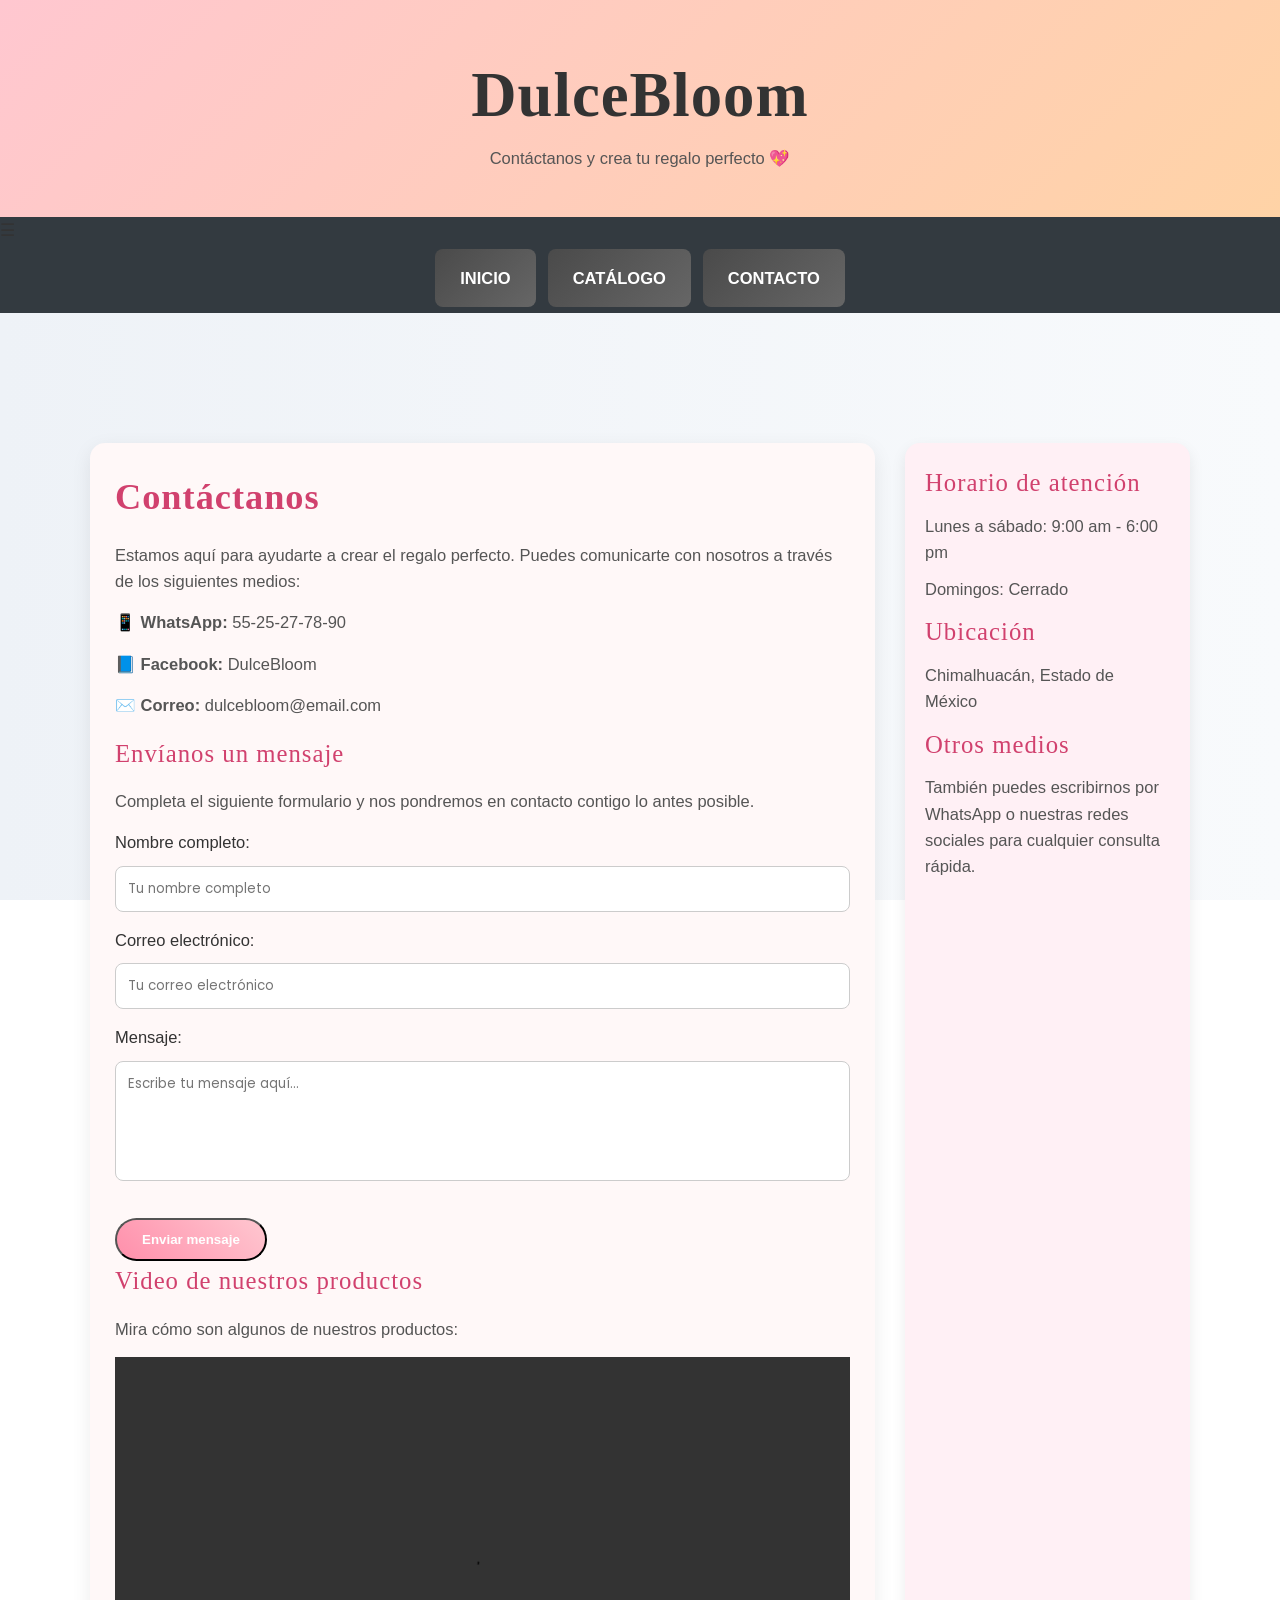
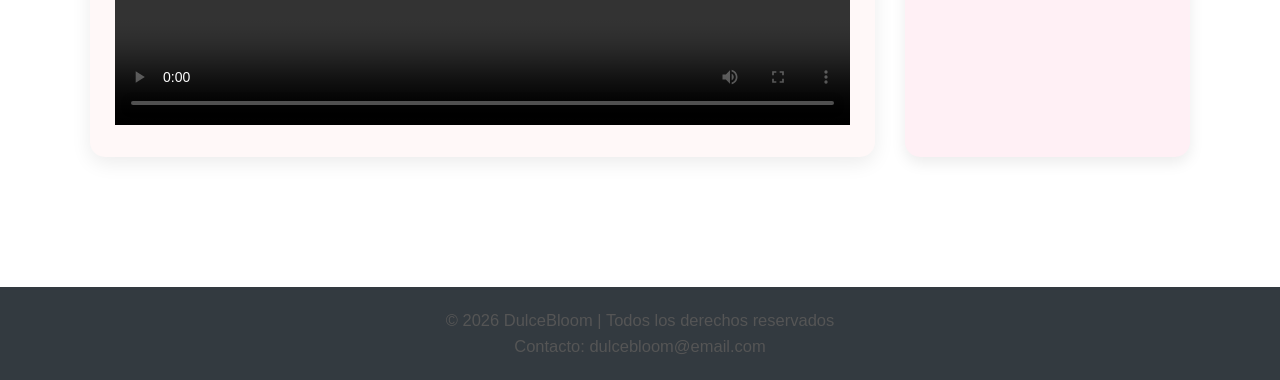
==== contacto.html @ 3e98065d "Practica 7 Empresa" ====
<!DOCTYPE html>
<html lang="es">
<head>
<meta charset="UTF-8">
<meta name="viewport" content="width=device-width, initial-scale=1.0">
<title>DulceBloom - Contacto</title>
<link rel="stylesheet" href="miestilo.css">
<link href="https://fonts.googleapis.com/css2?family=Poppins:wght@300;400;600&display=swap" rel="stylesheet">

<style>
/* ===== Contacto ===== */
section {
    display: flex;
    flex-wrap: wrap;
    max-width: 1200px;
    margin: 40px auto;
    gap: 30px;
    padding: 20px;
}

article {
    flex: 3;
    background: #fff8f8;
    padding: 25px;
    border-radius: 15px;
    box-shadow: 0 6px 20px rgba(0,0,0,0.08);
}

article h2, article h3 {
    color: #d1416e;
    margin-bottom: 15px;
}

article p {
    margin-bottom: 15px;
}

article input, article textarea {
    width: 100%;
    padding: 12px;
    border-radius: 8px;
    border: 1px solid #ccc;
    margin-bottom: 15px;
    font-family: 'Poppins', sans-serif;
}

article textarea {
    min-height: 120px;
    resize: none;
}

article .boton {
    display: inline-block;
    background: linear-gradient(45deg, #ff8fab, #ffc7d0);
    color: white;
    padding: 12px 25px;
    border-radius: 25px;
    text-decoration: none;
    font-weight: 600;
    transition: 0.3s;
}

article .boton:hover {
    transform: scale(1.05);
    box-shadow: 0 8px 20px rgba(0,0,0,0.2);
}

aside {
    flex: 1;
    background: #fff0f5;
    padding: 20px;
    border-radius: 15px;
    box-shadow: 0 6px 15px rgba(0,0,0,0.08);
}

aside h3 {
    color: #d1416e;
    margin-bottom: 10px;
}

aside p {
    margin-bottom: 10px;
}

/* Responsive */
@media (max-width: 768px) {
    section {
        flex-direction: column;
    }
}
</style>
</head>

<body>

<header class="header">
    <h1>DulceBloom</h1>
    <p>Contáctanos y crea tu regalo perfecto 💖</p>
</header>

<nav class="navbar">
<span class="icon" onclick="toggleMenu()">☰</span>
<ul class="menu" id="menu">
<li><a href="index.html">INICIO</a></li>
<li><a href="productos.html">CATÁLOGO</a></li>
<li><a href="contacto.html">CONTACTO</a></li>
</ul>
</nav>

<main class="contenedor-principal">
<section>

<article>
<h2>Contáctanos</h2>
<p>Estamos aquí para ayudarte a crear el regalo perfecto. Puedes comunicarte con nosotros a través de los siguientes medios:</p>

<p><strong>📱 WhatsApp:</strong> 55-25-27-78-90</p>
<p><strong>📘 Facebook:</strong> DulceBloom</p>
<p><strong>✉️ Correo:</strong> dulcebloom@email.com</p>

<h3>Envíanos un mensaje</h3>
<p>Completa el siguiente formulario y nos pondremos en contacto contigo lo antes posible.</p>

<form action="mailto:contacto@dulcebloom.com" method="post" enctype="text/plain">
    <label for="nombre">Nombre completo:</label>
    <input type="text" id="nombre" name="nombre" placeholder="Tu nombre completo" required>

    <label for="correo">Correo electrónico:</label>
    <input type="email" id="correo" name="correo" placeholder="Tu correo electrónico" required>

    <label for="mensaje">Mensaje:</label>
    <textarea id="mensaje" name="mensaje" placeholder="Escribe tu mensaje aquí..." required></textarea>

    <button type="submit" class="boton">Enviar mensaje</button>
</form>

<h3>Video de nuestros productos</h3>
<p>Mira cómo son algunos de nuestros productos:</p>

<!-- Video embebido -->
<video width="100%" height="auto" controls>
    <source src="video/Video promocional.mp4" type="video/mp4">
    Tu navegador no soporta la reproducción de videos.
</video>

</article>

<aside>
<h3>Horario de atención</h3>
<p>Lunes a sábado: 9:00 am - 6:00 pm</p>
<p>Domingos: Cerrado</p>

<h3>Ubicación</h3>
<p>Chimalhuacán, Estado de México</p>

<h3>Otros medios</h3>
<p>También puedes escribirnos por WhatsApp o nuestras redes sociales para cualquier consulta rápida.</p>
</aside>

</section>
</main>

<footer class="pie">
<p>© 2026 DulceBloom | Todos los derechos reservados</p>
<p>Contacto: dulcebloom@email.com</p>
</footer>

<script>
function toggleMenu() {
document.getElementById("menu").classList.toggle("active");
}
</script>

</body>
</html>
---- miestilo.css ----
/* ===== RESET ===== */
*, *::before, *::after {
    box-sizing: border-box;
    margin: 0;
    padding: 0;
}

/* ===== BODY ===== */
body {
    font-family: 'Montserrat', sans-serif;
    background: linear-gradient(to right, #eef2f7, #f8fafc);
    background-attachment: fixed;
    color: #333;
    line-height: 1.6;
    font-size: 16.5px;
}

/* ===== TIPOGRAFÍA PRO ===== */
h1, h2, h3 {
    font-family: 'Playfair Display', serif;
    letter-spacing: 1px;
}

h1 { font-size: 3.8em; font-weight: 700; }
h2 { font-size: 2.2em; font-weight: 600; }
h3 { font-size: 1.5em; font-weight: 500; }

p {
    color: #555;
}

/* ===== HEADER ===== */
.header {
    background: linear-gradient(135deg, #ffc7d0, #ffd3a6);
    padding: 45px 20px;
    text-align: center;
    box-shadow: 0 8px 25px rgba(0, 0, 0, 0.1);
}

/* ===== NAVBAR ===== */
.navbar {
    background-color: #333a40;
    position: sticky;
    top: 0;
    z-index: 1000;
}

.menu {
    list-style: none;
    display: flex;
    justify-content: center;
    max-width: 1200px;
    margin: auto;
}

.menu li a {
    display: block;
    color: white;
    padding: 16px 25px;
    text-decoration: none;
    font-weight: 600;
    text-transform: uppercase;
    background: linear-gradient(135deg, #4a4a4a, #666);
    margin: 6px;
    border-radius: 8px;
    transition: 0.3s;
    position: relative;
}

.menu li a:hover {
    background: linear-gradient(45deg, #ff8fab, #ffc7d0);
    color: #333;
    transform: translateY(-3px);
}

/* Línea animada */
.menu li a::after {
    content: "";
    position: absolute;
    width: 0%;
    height: 3px;
    bottom: 5px;
    left: 50%;
    background: white;
    transition: 0.3s;
}

.menu li a:hover::after {
    width: 60%;
    left: 20%;
}

/* ===== CONTENEDOR ===== */
.contenedor-principal {
    display: flex;
    flex-wrap: wrap;
    gap: 30px;
    max-width: 1200px;
    margin: 40px auto;
    padding: 30px;
    background: transparent;
}

/* ===== CONTENIDO ===== */
.contenido {
    flex: 3;
    background: transparent;
}

.contenido h2 {
    color: #d1416e;
    margin-bottom: 15px;
    border-bottom: 2px solid #ffd3a6;
    padding-bottom: 5px;
}

/* ===== TARJETAS ===== */
.catalogo, .productos {
    display: grid;
    grid-template-columns: repeat(auto-fit, minmax(180px, 1fr));
    gap: 20px;
    margin-top: 20px;
}

.card, .producto {
    background: rgba(255,255,255,0.9);
    border-radius: 15px;
    padding: 12px;
    text-align: center;
    box-shadow: 0 6px 15px rgba(0,0,0,0.1);
    transition: 0.3s;
    backdrop-filter: blur(5px);
}

.card:hover, .producto:hover {
    transform: translateY(-10px) scale(1.03);
    box-shadow: 0 15px 30px rgba(0,0,0,0.25);
}

.card img, .producto img {
    width: 100%;
    border-radius: 12px;
    transition: 0.4s;
}

.card:hover img, .producto:hover img {
    transform: scale(1.08);
}

/* ===== ASIDE ===== */
.lateral {
    flex: 1;
    background: rgba(255,240,245,0.9);
    padding: 20px;
    border-radius: 12px;
    text-align: center;
}

/* ===== FORMULARIO ===== */
input, textarea {
    width: 100%;
    padding: 12px;
    border-radius: 8px;
    border: 1px solid #ccc;
    margin-top: 10px;
    font-family: 'Montserrat', sans-serif;
}

textarea {
    min-height: 100px;
}

/* ===== BOTÓN ===== */
.boton {
    display: inline-block;
    background: linear-gradient(45deg, #ff8fab, #ffc7d0);
    color: white;
    padding: 12px 25px;
    border-radius: 25px;
    text-decoration: none;
    margin-top: 15px;
    transition: 0.3s;
    position: relative;
    overflow: hidden;
}

.boton:hover {
    transform: scale(1.05);
}

/* brillo */
.boton::after {
    content: "";
    position: absolute;
    left: -100%;
    top: 0;
    width: 100%;
    height: 100%;
    background: rgba(255,255,255,0.3);
    transition: 0.4s;
}

.boton:hover::after {
    left: 100%;
}

/* ===== FOOTER ===== */
.pie {
    background-color: #333a40;
    color: white;
    text-align: center;
    padding: 20px;
    margin-top: 40px;
}

/* ===== ANIMACIÓN ===== */
@keyframes aparecer {
    from {
        opacity: 0;
        transform: translateY(30px);
    }
    to {
        opacity: 1;
        transform: translateY(0);
    }
}

.header, .contenido, .lateral, .card, .producto {
    animation: aparecer 0.8s ease;
}

/* ===== RESPONSIVE ===== */
@media (max-width: 768px) {
    .contenedor-principal {
        flex-direction: column;
    }

    .menu {
        flex-direction: column;
        display: flex;
    }

    .menu.active {
        display: flex;
    }

    .icon {
        display: block;
        text-align: center;
        color: white;
        padding: 10px;
        cursor: pointer;
    }
}
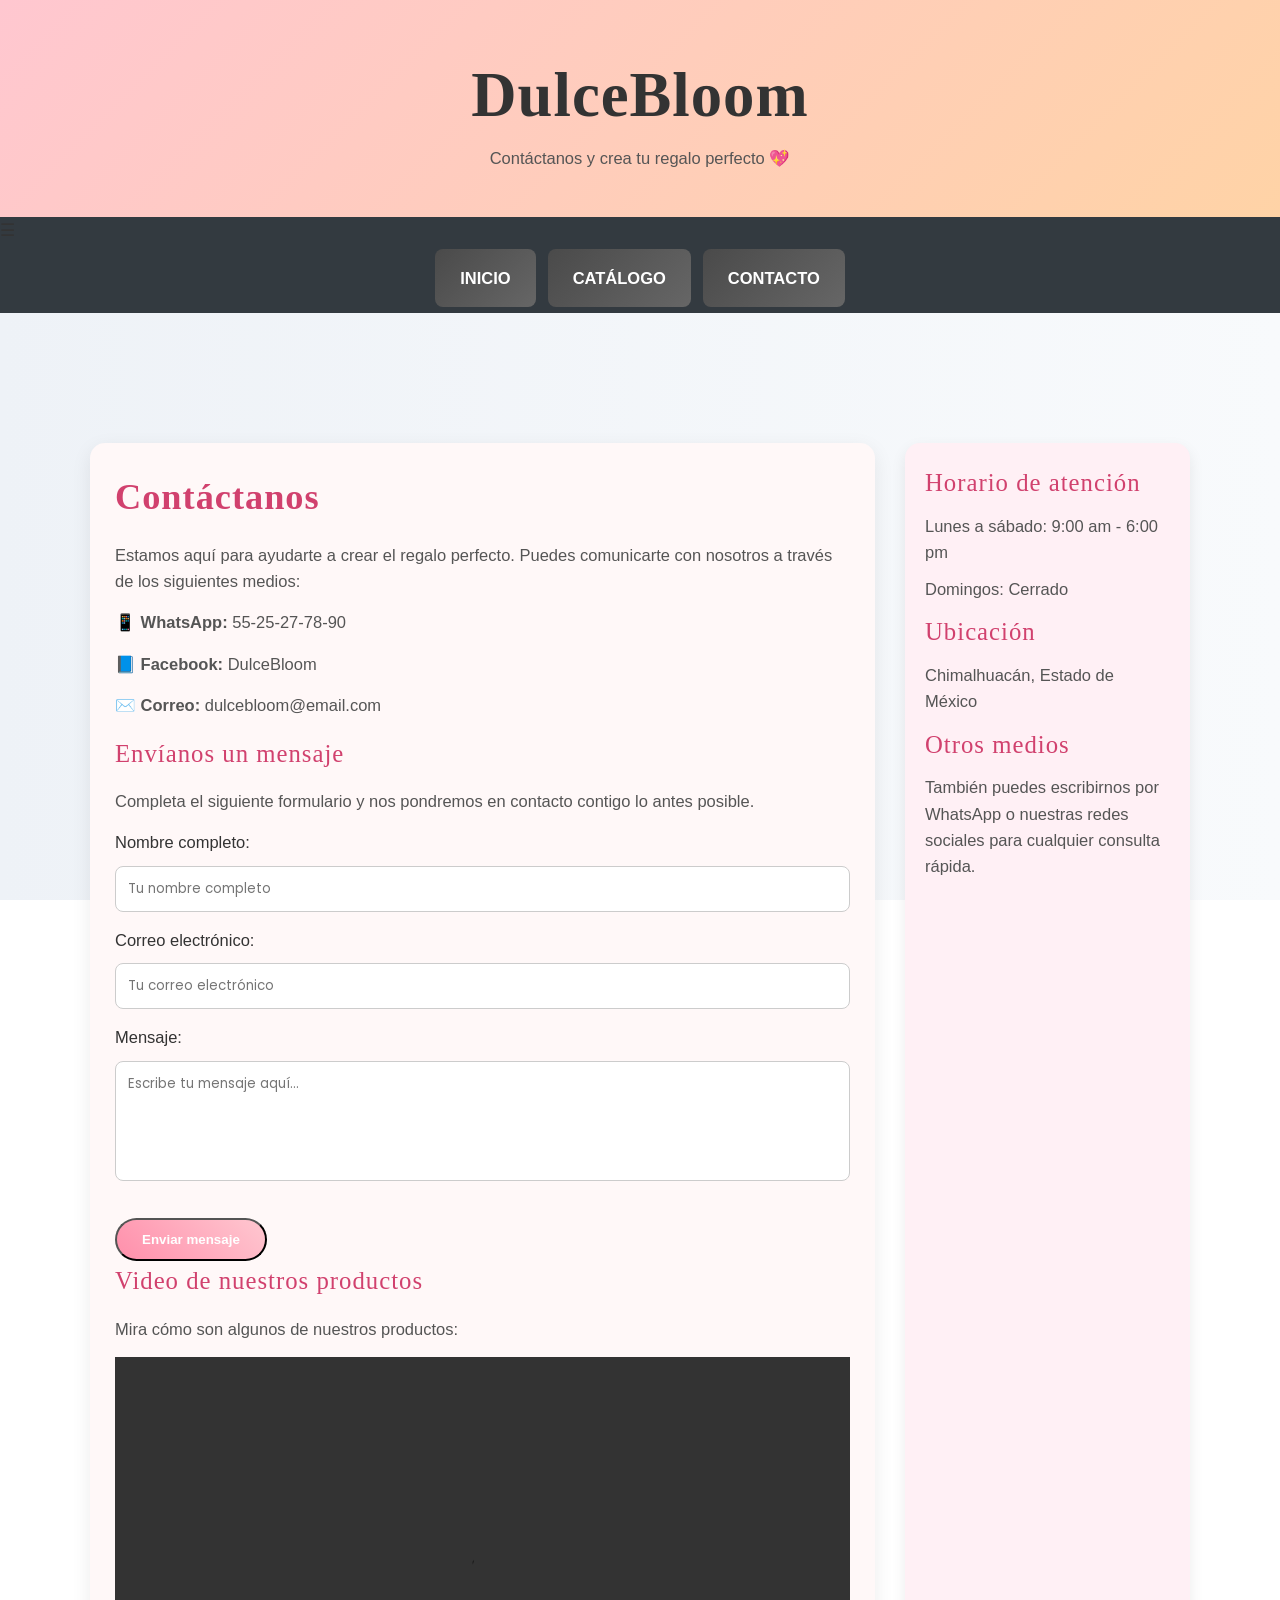
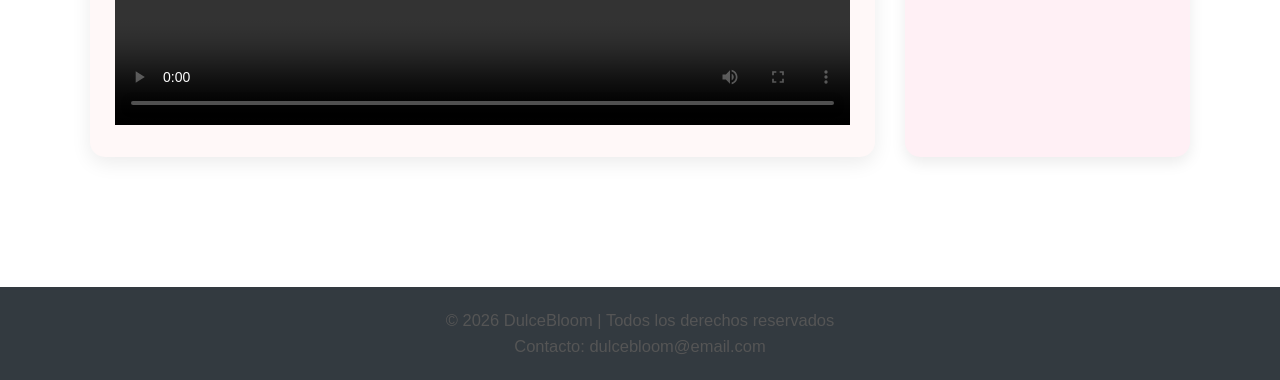
==== commit 06a68111: "Fix HTML structure and formatting in contacto.html" ====
--- a/contacto.html
+++ b/contacto.html
@@ -139,7 +139,7 @@
 
 <!-- Video embebido -->
 <video width="100%" height="auto" controls>
-    <source src="video/Video promocional.mp4" type="video/mp4">
+    <source src="img/video/Video promocional.mp4" type="video/mp4">
     Tu navegador no soporta la reproducción de videos.
 </video>
 
@@ -172,4 +172,4 @@
 </script>
 
 </body>
-</html>+</html>
